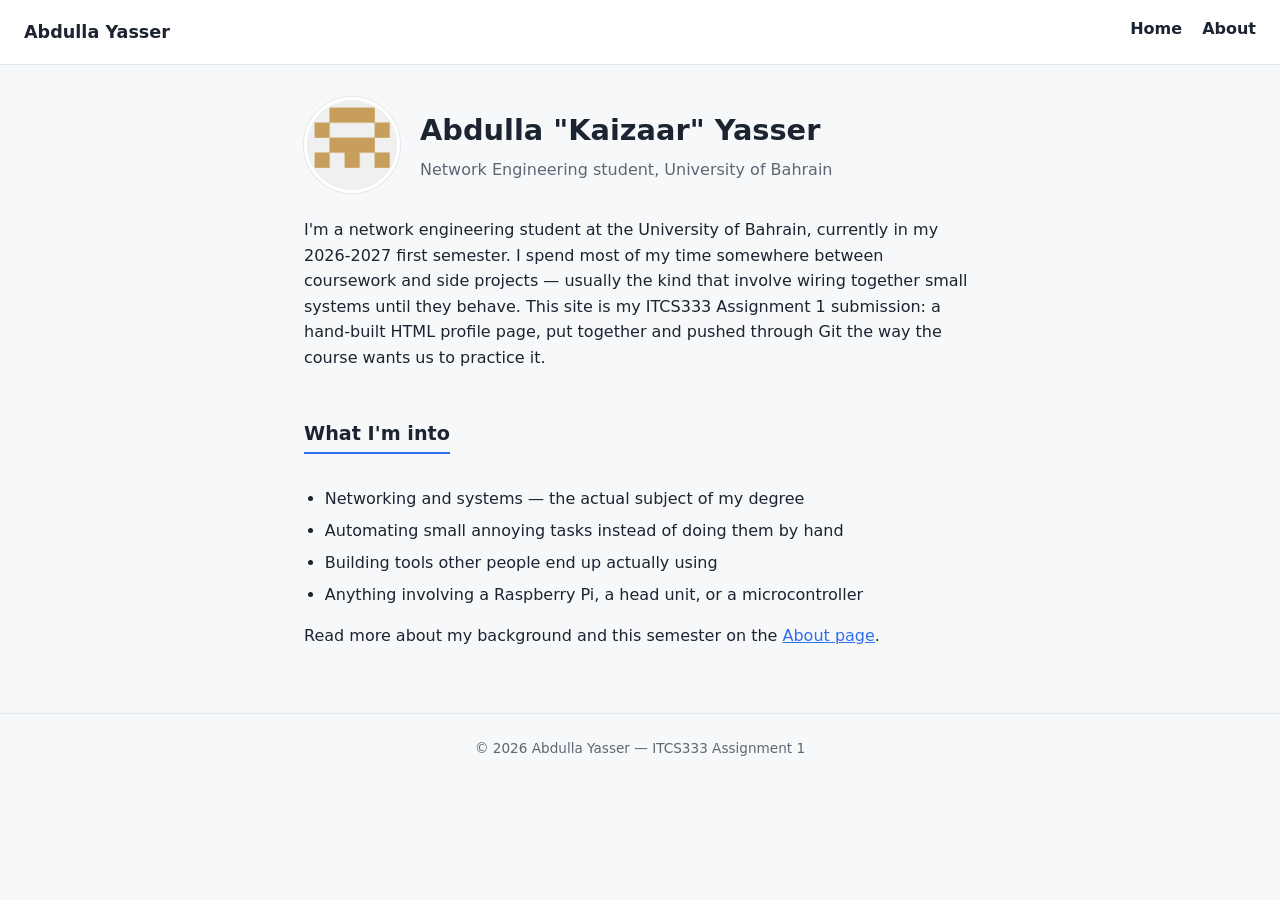
==== index.html @ 24b3f114 "feat: build home page with nav, intro, and skills list" ====
<!DOCTYPE html>
<html lang="en">
<head>
  <meta charset="UTF-8" />
  <meta name="viewport" content="width=device-width, initial-scale=1.0" />
  <title>Abdulla Yasser — Home</title>
  <link rel="stylesheet" href="assets/style.css" />
</head>
<body>
  <header>
    <span class="site-title">Abdulla Yasser</span>
    <nav>
      <ul>
        <li><a href="index.html">Home</a></li>
        <li><a href="about.html">About</a></li>
      </ul>
    </nav>
  </header>

  <main>
    <div class="profile-header">
      <img src="assets/avatar.png" alt="Profile avatar of Abdulla Yasser" />
      <div>
        <h1>Abdulla "Kaizaar" Yasser</h1>
        <p class="tagline">Network Engineering student, University of Bahrain</p>
      </div>
    </div>

    <p>
      I'm a network engineering student at the University of Bahrain, currently in my
      2026-2027 first semester. I spend most of my time somewhere between coursework
      and side projects — usually the kind that involve wiring together small systems
      until they behave. This site is my ITCS333 Assignment 1 submission: a hand-built
      HTML profile page, put together and pushed through Git the way the course wants
      us to practice it.
    </p>

    <h2>What I'm into</h2>
    <ul>
      <li>Networking and systems — the actual subject of my degree</li>
      <li>Automating small annoying tasks instead of doing them by hand</li>
      <li>Building tools other people end up actually using</li>
      <li>Anything involving a Raspberry Pi, a head unit, or a microcontroller</li>
    </ul>

    <p>Read more about my background and this semester on the <a href="about.html">About page</a>.</p>
  </main>

  <footer>
    &copy; 2026 Abdulla Yasser — ITCS333 Assignment 1
  </footer>
</body>
</html>
---- assets/style.css ----
:root {
	--ink: #1b2430;
	--muted: #5c6773;
	--accent: #2f6fed;
	--bg: #f7f8fa;
	--card: #ffffff;
	--border: #e3e6ea;
}

* {
	box-sizing: border-box;
}

body {
	margin: 0;
	font-family: "Segoe UI", system-ui, -apple-system, sans-serif;
	color: var(--ink);
	background: var(--bg);
	line-height: 1.6;
}

header {
	background: var(--card);
	border-bottom: 1px solid var(--border);
	padding: 1rem 1.5rem;
	display: flex;
	align-items: center;
	justify-content: space-between;
	flex-wrap: wrap;
	gap: 0.75rem;
}

header .site-title {
	font-weight: 700;
	font-size: 1.1rem;
}

nav ul {
	list-style: none;
	display: flex;
	gap: 1.25rem;
	margin: 0;
	padding: 0;
}

nav a {
	color: var(--ink);
	text-decoration: none;
	font-weight: 600;
}

nav a:hover,
nav a:focus {
	color: var(--accent);
	text-decoration: underline;
}

main {
	max-width: 720px;
	margin: 0 auto;
	padding: 2rem 1.5rem 3rem;
}

.profile-header {
	display: flex;
	align-items: center;
	gap: 1.25rem;
	margin-bottom: 1.5rem;
	flex-wrap: wrap;
}

.profile-header img {
	width: 96px;
	height: 96px;
	border-radius: 50%;
	border: 3px solid var(--card);
	box-shadow: 0 0 0 1px var(--border);
}

h1 {
	margin: 0 0 0.25rem;
	font-size: 1.8rem;
}

h2 {
	margin-top: 2rem;
	font-size: 1.2rem;
	color: var(--ink);
	border-bottom: 2px solid var(--accent);
	display: inline-block;
	padding-bottom: 0.15rem;
}

.tagline {
	color: var(--muted);
	margin: 0;
}

a {
	color: var(--accent);
}

ul,
ol {
	padding-left: 1.3rem;
}

li {
	margin-bottom: 0.4rem;
}

footer {
	text-align: center;
	color: var(--muted);
	font-size: 0.85rem;
	padding: 1.5rem;
	border-top: 1px solid var(--border);
}
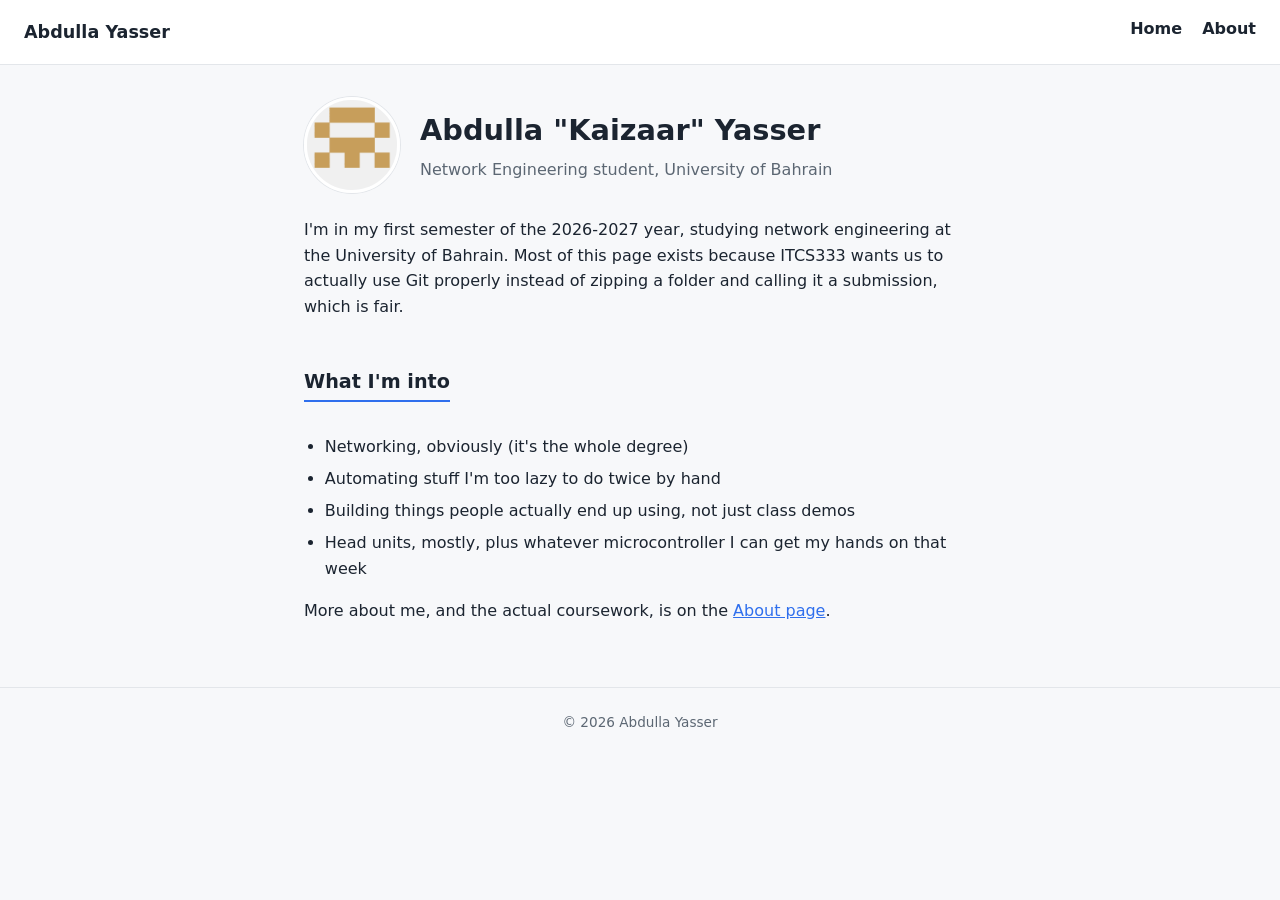
==== commit 51644b5d: "feat: build home page with nav, intro, and skills list" ====
--- a/index.html
+++ b/index.html
@@ -3,7 +3,7 @@
 <head>
   <meta charset="UTF-8" />
   <meta name="viewport" content="width=device-width, initial-scale=1.0" />
-  <title>Abdulla Yasser — Home</title>
+  <title>Home | Abdulla Yasser</title>
   <link rel="stylesheet" href="assets/style.css" />
 </head>
 <body>
@@ -27,27 +27,25 @@
     </div>
 
     <p>
-      I'm a network engineering student at the University of Bahrain, currently in my
-      2026-2027 first semester. I spend most of my time somewhere between coursework
-      and side projects — usually the kind that involve wiring together small systems
-      until they behave. This site is my ITCS333 Assignment 1 submission: a hand-built
-      HTML profile page, put together and pushed through Git the way the course wants
-      us to practice it.
+      I'm in my first semester of the 2026-2027 year, studying network engineering at
+      the University of Bahrain. Most of this page exists because ITCS333 wants us to
+      actually use Git properly instead of zipping a folder and calling it a
+      submission, which is fair.
     </p>
 
     <h2>What I'm into</h2>
     <ul>
-      <li>Networking and systems — the actual subject of my degree</li>
-      <li>Automating small annoying tasks instead of doing them by hand</li>
-      <li>Building tools other people end up actually using</li>
-      <li>Anything involving a Raspberry Pi, a head unit, or a microcontroller</li>
+      <li>Networking, obviously (it's the whole degree)</li>
+      <li>Automating stuff I'm too lazy to do twice by hand</li>
+      <li>Building things people actually end up using, not just class demos</li>
+      <li>Head units, mostly, plus whatever microcontroller I can get my hands on that week</li>
     </ul>
 
-    <p>Read more about my background and this semester on the <a href="about.html">About page</a>.</p>
+    <p>More about me, and the actual coursework, is on the <a href="about.html">About page</a>.</p>
   </main>
 
   <footer>
-    &copy; 2026 Abdulla Yasser — ITCS333 Assignment 1
+    &copy; 2026 Abdulla Yasser
   </footer>
 </body>
 </html>
